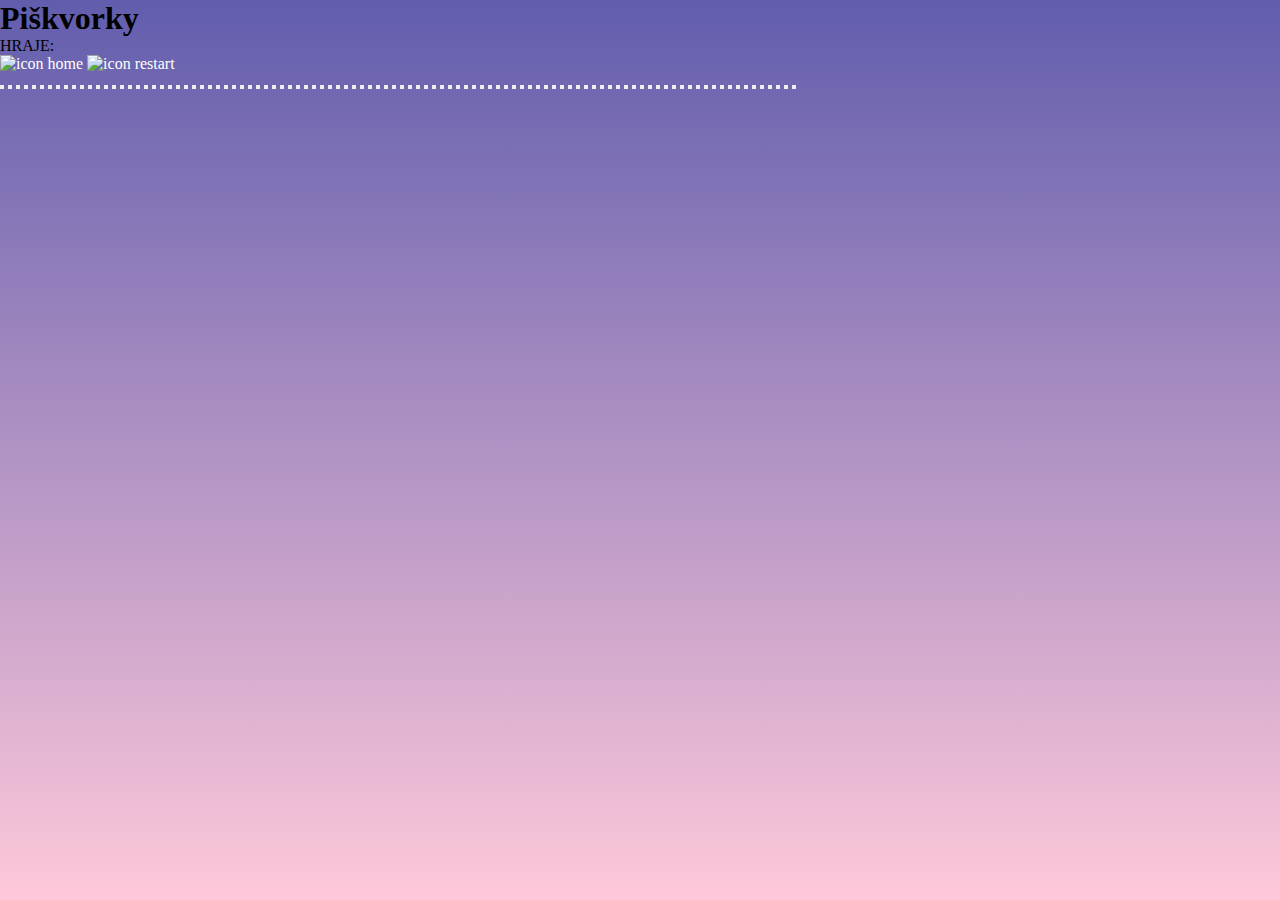
==== hra.html @ b7810017 "new game page" ====
<!DOCTYPE html>
<html lang="en">
<head>
  <meta charset="UTF-8">
  <meta name="viewport" content="width=device-width, initial-scale=1.0">
  <title>Hra</title>
  <link rel="stylesheet" href="style.css">
  <link rel="preconnect" href="https://fonts.googleapis.com">
  <link rel="preconnect" href="https://fonts.gstatic.com" crossorigin>
  <link href="https://fonts.googleapis.com/css2?family=Lobster&display=swap" rel="stylesheet">
</head>
<body>
  <div class="game__container">
    <div class="game__card">
      <h1 class="game__heading">Piškvorky</h1>
      <div class="game__nav">
        <div class="game__player">
          <p>HRAJE:</p>
        </div>
        <div class="game__icons">
          <a href="index.html" class="game__icons__home"><img src="icons/home.svg" alt="icon home"></a>
          <a href="hra.html" class="game__icons__restart"><img src="icons/restart.svg" alt="icon restart"></a>
        </div>
      </div>
      <div class="game__field">
        <button class="game__btn"></button>
        <button class="game__btn"></button>
        <button class="game__btn"></button>
        <button class="game__btn"></button>
        <button class="game__btn"></button>
        <button class="game__btn"></button>
        <button class="game__btn"></button>
        <button class="game__btn"></button>
        <button class="game__btn"></button>
        <button class="game__btn"></button>
        <button class="game__btn"></button>
        <button class="game__btn"></button>
        <button class="game__btn"></button>
        <button class="game__btn"></button>
        <button class="game__btn"></button>
        <button class="game__btn"></button>
        <button class="game__btn"></button>
        <button class="game__btn"></button>
        <button class="game__btn"></button>
        <button class="game__btn"></button>
        <button class="game__btn"></button>
        <button class="game__btn"></button>
        <button class="game__btn"></button>
        <button class="game__btn"></button>
        <button class="game__btn"></button>
        <button class="game__btn"></button>
        <button class="game__btn"></button>
        <button class="game__btn"></button>
        <button class="game__btn"></button>
        <button class="game__btn"></button>
        <button class="game__btn"></button>
        <button class="game__btn"></button>
        <button class="game__btn"></button>
        <button class="game__btn"></button>
        <button class="game__btn"></button>
        <button class="game__btn"></button>
        <button class="game__btn"></button>
        <button class="game__btn"></button>
        <button class="game__btn"></button>
        <button class="game__btn"></button>
        <button class="game__btn"></button>
        <button class="game__btn"></button>
        <button class="game__btn"></button>
        <button class="game__btn"></button>
        <button class="game__btn"></button>
        <button class="game__btn"></button>
        <button class="game__btn"></button>
        <button class="game__btn"></button>
        <button class="game__btn"></button>
        <button class="game__btn"></button>
        <button class="game__btn"></button>
        <button class="game__btn"></button>
        <button class="game__btn"></button>
        <button class="game__btn"></button>
        <button class="game__btn"></button>
        <button class="game__btn"></button>
        <button class="game__btn"></button>
        <button class="game__btn"></button>
        <button class="game__btn"></button>
        <button class="game__btn"></button>
        <button class="game__btn"></button>
        <button class="game__btn"></button>
        <button class="game__btn"></button>
        <button class="game__btn"></button>
        <button class="game__btn"></button>
        <button class="game__btn"></button>
        <button class="game__btn"></button>
        <button class="game__btn"></button>
        <button class="game__btn"></button>
        <button class="game__btn"></button>
        <button class="game__btn"></button>
        <button class="game__btn"></button>
        <button class="game__btn"></button>
        <button class="game__btn"></button>
        <button class="game__btn"></button>
        <button class="game__btn"></button>
        <button class="game__btn"></button>
        <button class="game__btn"></button>
        <button class="game__btn"></button>
        <button class="game__btn"></button>
        <button class="game__btn"></button>
        <button class="game__btn"></button>
        <button class="game__btn"></button>
        <button class="game__btn"></button>
        <button class="game__btn"></button>
        <button class="game__btn"></button>
        <button class="game__btn"></button>
        <button class="game__btn"></button>
        <button class="game__btn"></button>
        <button class="game__btn"></button>
        <button class="game__btn"></button>
        <button class="game__btn"></button>
        <button class="game__btn"></button>
        <button class="game__btn"></button>
        <button class="game__btn"></button>
        <button class="game__btn"></button>
        <button class="game__btn"></button>
        <button class="game__btn"></button>
        <button class="game__btn"></button>
        <button class="game__btn"></button>
      </div>
    </div>
  </div>
</body>
</html>
---- style.css ----
* {
margin: 0;
padding: 0;
box-sizing: border-box;
}

body {
  background-image: linear-gradient(#615dad, #ffc8da);
  background-repeat: no-repeat;
  background-size: cover;
  min-height: 100vh;
}

.card__container {
  margin-top: 4rem;
  display: flex;
  flex-direction: column;
  align-items: center;
  justify-content: center;
}

.card__item {
  background-color: #283e50;
  display: flex;
  flex-direction: column;  
  align-items: center;
  width: 40%;
  border-radius: 0.5rem 0.5rem 0 0;
}

.card__image {
  width: 100%;
  border-radius: 0.5rem 0.5rem 0 0;
}

.card__heading {
  font-family: "Lobster";
  color: #ffffff;
  padding: 1rem;
}

.card__description {
  color: #ffffff;
  text-align: center;
  padding: 0 1rem 1rem 1rem;
}

.card__btn {
  color: white;
  background-color: #1fcca4;
  cursor: pointer;
  height: 3rem;
  border: none;
  width: 100%;
}

.card__btn:hover {
  background-color: #1cbb96;
}

.card__btn--play {
  background-color: #0197f6;
  border-top: 0.1rem solid black;
}

.card__btn--play:hover {
  background-color: #0090e9;
}

a:link,
a:visited {
  color: white;
  text-decoration: none;
}
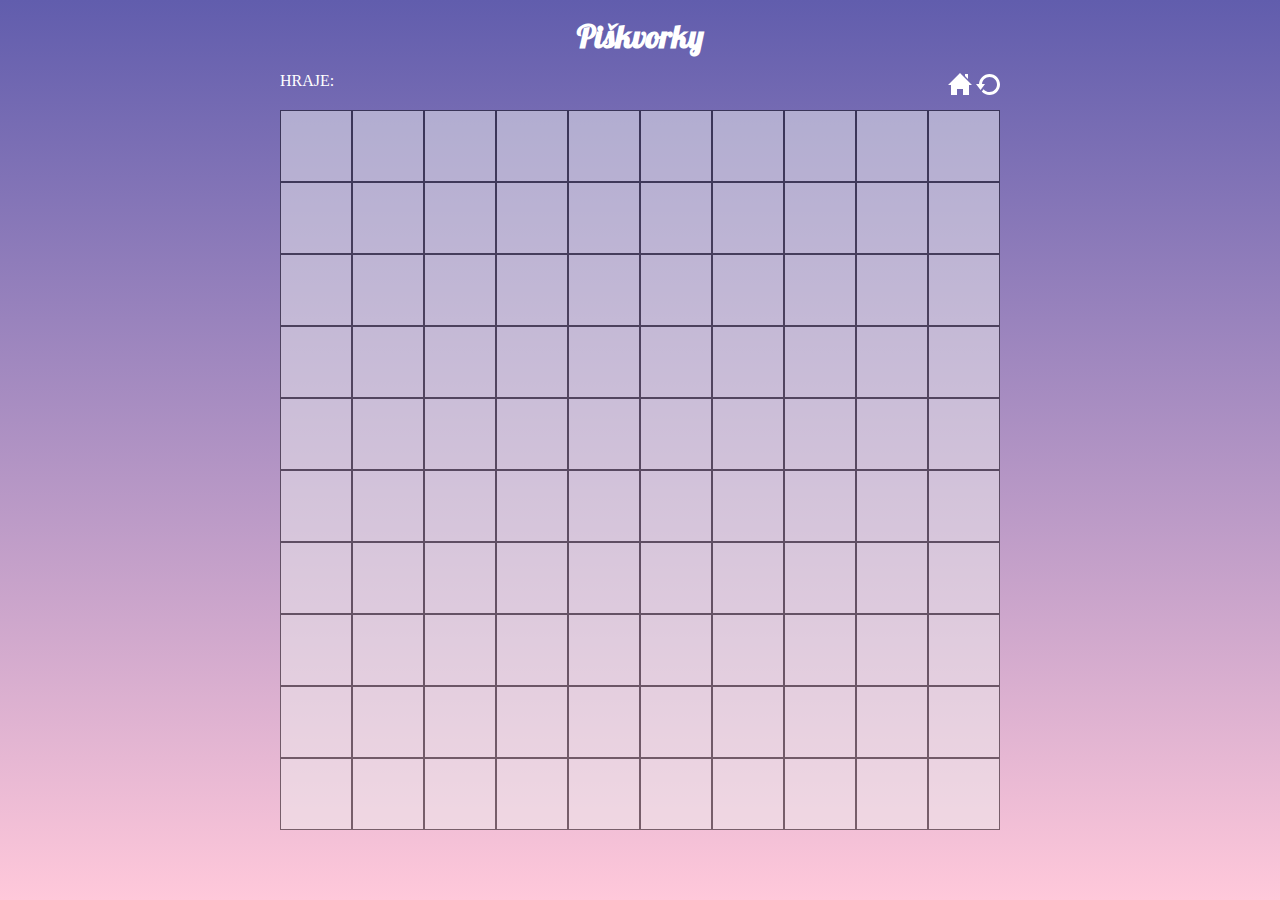
==== commit fa0f6989: "update to css clases - icons" ====
--- a/hra.html
+++ b/hra.html
@@ -16,10 +16,11 @@
       <div class="game__nav">
         <div class="game__player">
           <p>HRAJE:</p>
+          <span class="game__circle"></span>
         </div>
         <div class="game__icons">
-          <a href="index.html" class="game__icons__home"><img src="icons/home.svg" alt="icon home"></a>
-          <a href="hra.html" class="game__icons__restart"><img src="icons/restart.svg" alt="icon restart"></a>
+          <a href="index.html" class="game__icon"><img src="icons/home.svg" alt="icon home"></a>
+          <a href="hra.html" class="game__icon game__icon--restart"><img src="icons/restart.svg" alt="icon restart"></a>
         </div>
       </div>
       <div class="game__field">
--- a/style.css
+++ b/style.css
@@ -33,10 +33,12 @@
   border-radius: 0.5rem 0.5rem 0 0;
 }
 
-.card__heading {
+.card__heading,
+.game__heading {
   font-family: "Lobster";
   color: #ffffff;
   padding: 1rem;
+  text-align: center;
 }
 
 .card__description {
@@ -73,5 +75,42 @@
   text-decoration: none;
 }
 
+.game__btn {
+  width: calc(8vmin);
+  height: calc(8vmin);
+  border: 1px solid black;
+  opacity: 0.5;
+  cursor: pointer;
+}
+
+.game__btn:hover,
+.game__btn:focus {
+  opacity: 0.7;
+}
+
+.game__container {
+  display: flex;
+  justify-content: center;
+}
+
+.game__nav {
+  display: flex;
+  flex-direction: row;
+  justify-content: space-between;
+  padding-bottom: 10px;
+}
+
+.game__player p {
+  color: white;
+}
+
+.game__field {
+  display: flex;
+  flex-direction: row;
+  flex-wrap: wrap;
+  max-width: 80vmin;
+}
 
 
+
+
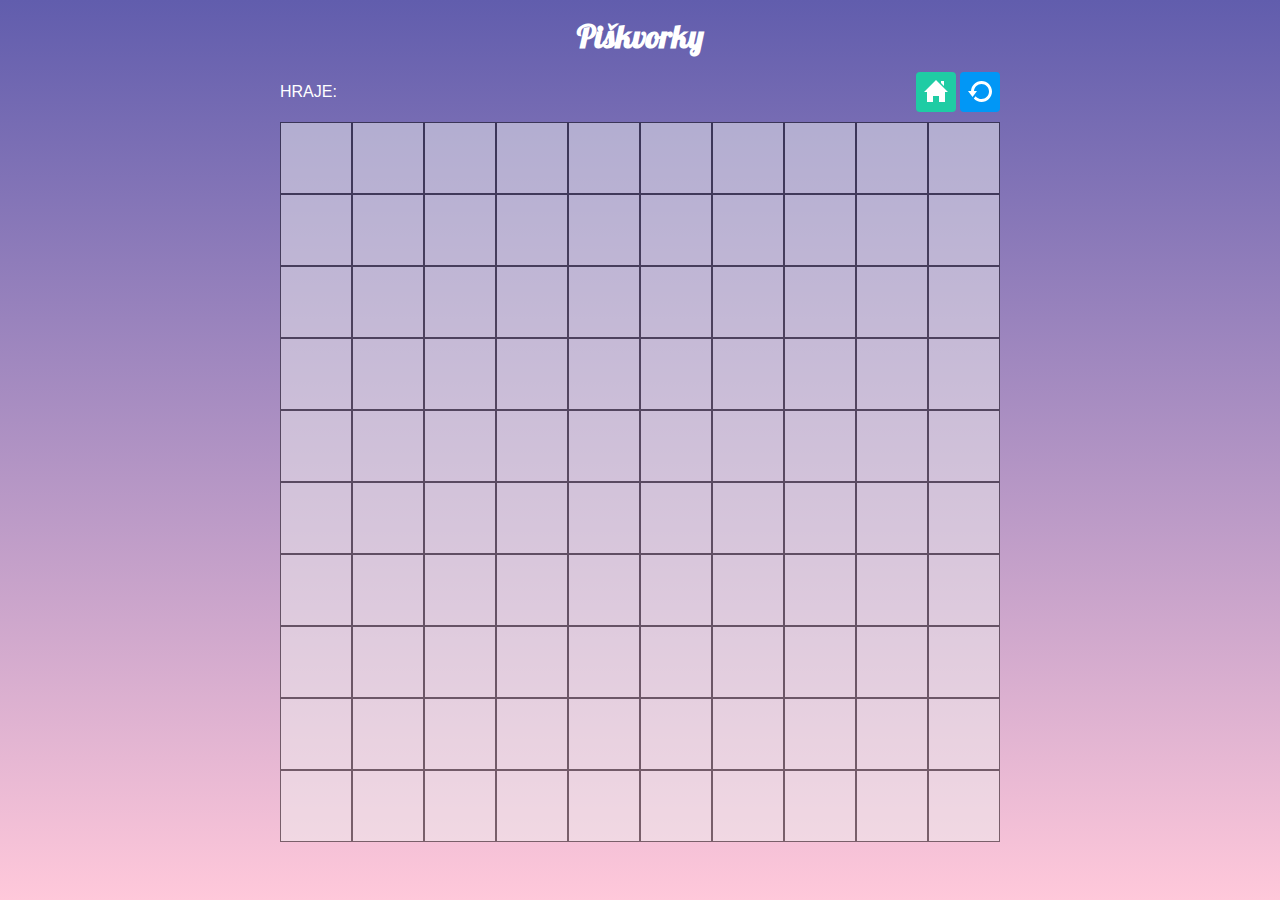
==== commit 130b617c: "new div for icon" ====
--- a/hra.html
+++ b/hra.html
@@ -8,6 +8,7 @@
   <link rel="preconnect" href="https://fonts.googleapis.com">
   <link rel="preconnect" href="https://fonts.gstatic.com" crossorigin>
   <link href="https://fonts.googleapis.com/css2?family=Lobster&display=swap" rel="stylesheet">
+  <script type="module" src="hra.js"></script>
 </head>
 <body>
   <div class="game__container">
@@ -16,7 +17,7 @@
       <div class="game__nav">
         <div class="game__player">
           <p>HRAJE:</p>
-          <span class="game__circle"></span>
+            <div class="circle__icon"></div>
         </div>
         <div class="game__icons">
           <a href="index.html" class="game__icon"><img src="icons/home.svg" alt="icon home"></a>
--- a/style.css
+++ b/style.css
@@ -9,6 +9,7 @@
   background-repeat: no-repeat;
   background-size: cover;
   min-height: 100vh;
+  font-family: Arial, Helvetica, sans-serif;
 }
 
 .card__container {
@@ -54,6 +55,7 @@
   height: 3rem;
   border: none;
   width: 100%;
+  font-size: 15px;
 }
 
 .card__btn:hover {
@@ -75,6 +77,41 @@
   text-decoration: none;
 }
 
+.game__container {
+  display: flex;
+  justify-content: center;
+}
+
+.game__nav {
+  display: flex;
+  flex-direction: row;
+  justify-content: space-between;
+  padding-bottom: 10px;
+}
+
+.game__player {
+  display: flex;
+  flex-direction: row;
+  align-items: center;
+}
+
+.game__cross {
+  background-image: url(icons/cross.svg);
+  background-size: cover;
+}
+
+.game__player p {
+  color: white;
+  margin-right: 5px;
+}
+
+.game__field {
+  display: flex;
+  flex-direction: row;
+  flex-wrap: wrap;
+  max-width: 80vmin;
+}
+
 .game__btn {
   width: calc(8vmin);
   height: calc(8vmin);
@@ -88,29 +125,39 @@
   opacity: 0.7;
 }
 
-.game__container {
-  display: flex;
-  justify-content: center;
+.game__icons img {
+position: relative;
+top: 7px;
+left: 8px;
 }
 
-.game__nav {
-  display: flex;
-  flex-direction: row;
-  justify-content: space-between;
-  padding-bottom: 10px;
+.game__icon {
+  display: inline-block;
+  width: 40px;
+  height: 40px;
+  background-color: #1fcca4;
+  border-radius: 10%;
 }
 
-.game__player p {
-  color: white;
+.game__icon:hover {
+  background-color: #1cbb96;
 }
 
-.game__field {
-  display: flex;
-  flex-direction: row;
-  flex-wrap: wrap;
-  max-width: 80vmin;
+.game__icon--restart {
+  background-color: #0197f6;
 }
 
+.game__icon--restart:hover {
+  background-color: #0090e9;
+}
 
+.board__field--circle {
+  background-image: url(icons/circle-black.svg);
+  background-size: cover;
+}
 
+.board__field--cross{
+  background-image: url(icons/cross-black.svg);
+  background-size: cover;
+}
 
